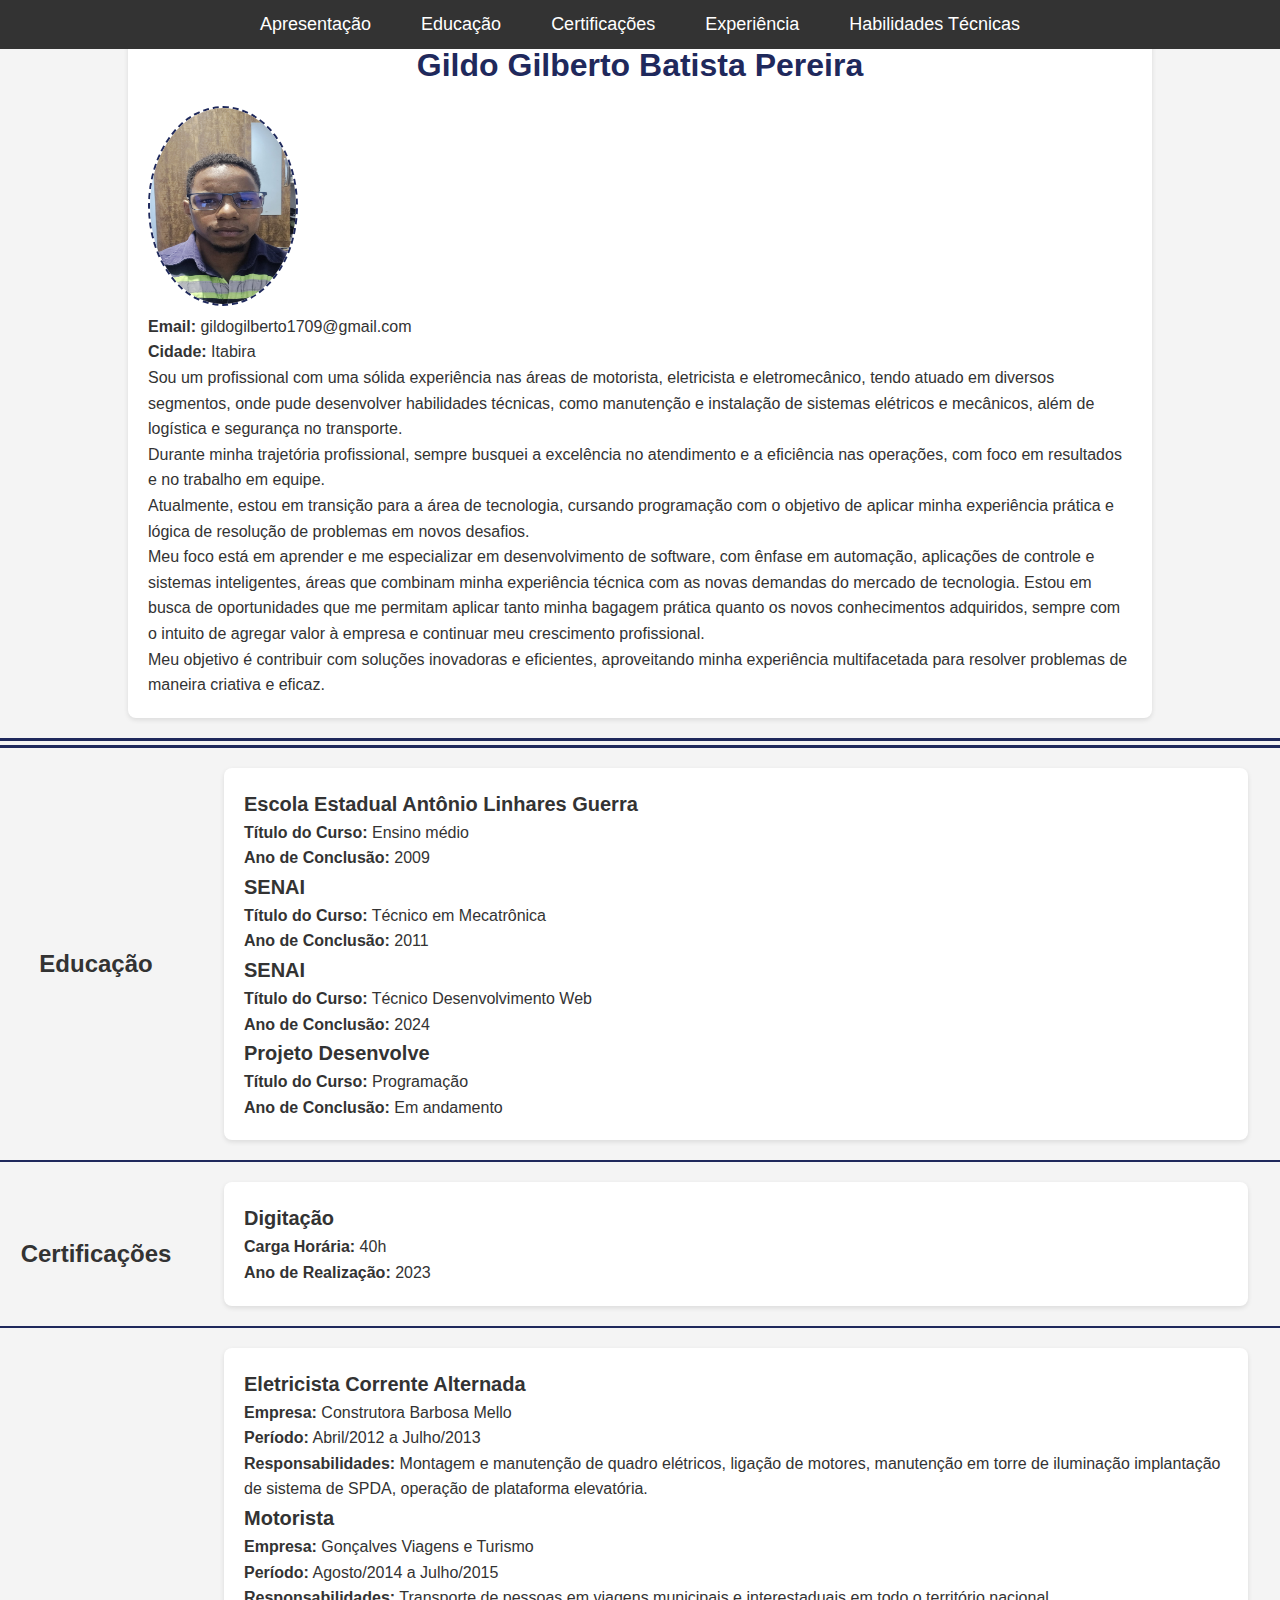
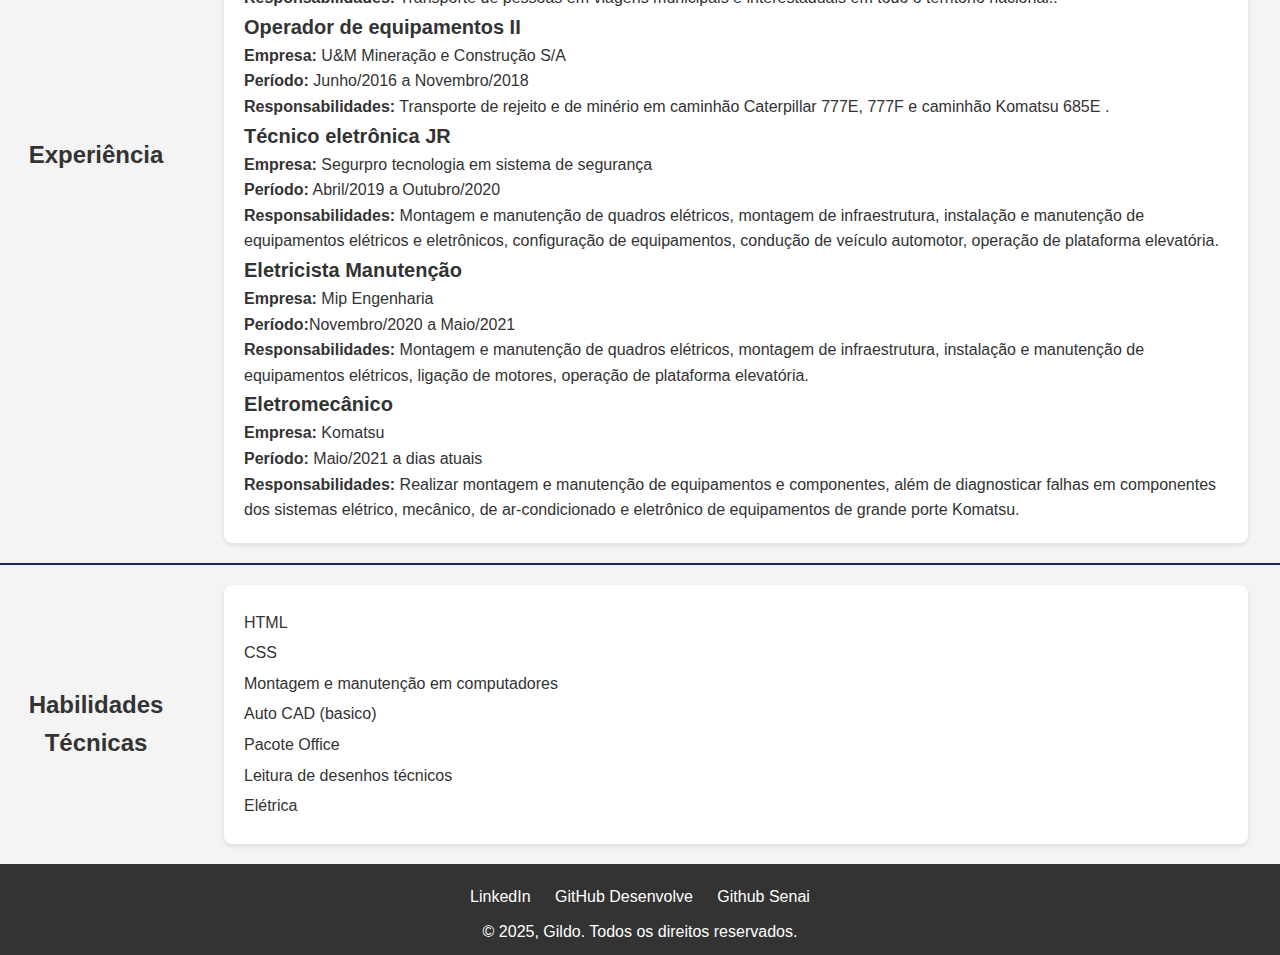
==== CV/index.html @ 697df12c "Add files via upload" ====
<!DOCTYPE html>
<html lang="pt-br">
<head>
    <meta charset="UTF-8">
    <meta name="viewport" content="width=device-width, initial-scale=1.0">
    <title>Currículo</title>
    <link rel="stylesheet" href="style.css">
</head>
<body>
    <nav>
        <ul>
            <li><a href="#apresentacao">Apresentação</a></li>
            <li><a href="#educacao">Educação</a></li>
            <li><a href="#certificacoes">Certificações</a></li>
            <li><a href="#experiencia">Experiência</a></li>
            <li><a href="#habilidades">Habilidades Técnicas</a></li>
        </ul>
    </nav>

    <section id="apresentacao">
        <div class="container">
            <div>
                <h1>Gildo Gilberto Batista Pereira</h1>
            </div>
            <div>
                <img src="foto.jpg" alt="Foto" class="foto">
            </div>
            <div class="contato">
                <p><strong>Email:</strong> gildogilberto1709@gmail.com</p>
            </div>
            <div>
                <p><strong>Cidade:</strong> Itabira</p>
            </div>
            <div>
                <p>
                    Sou um profissional com uma sólida experiência nas áreas de motorista, eletricista e eletromecânico, tendo atuado em diversos segmentos, onde pude 
                    desenvolver habilidades técnicas, como manutenção e instalação de sistemas elétricos e mecânicos, além de logística e segurança no transporte.
                </p>
                <p>
                    Durante minha trajetória profissional, sempre busquei a excelência no atendimento e a eficiência nas operações, com foco em resultados e no trabalho em equipe.
                </p>
                <p>
                    Atualmente, estou em transição para a área de tecnologia, cursando programação com o objetivo de aplicar minha experiência prática e lógica de resolução 
                    de problemas em novos desafios.
                </p>
                <p>
                    Meu foco está em aprender e me especializar em desenvolvimento de software, com ênfase em automação, aplicações de controle e sistemas inteligentes, 
                    áreas que combinam minha experiência técnica com as novas demandas do mercado de tecnologia.
                    Estou em busca de oportunidades que me permitam aplicar tanto minha bagagem prática quanto os novos conhecimentos adquiridos, sempre com o intuito 
                    de agregar valor à empresa e continuar meu crescimento profissional. 
                </p>
                <p>
                    Meu objetivo é contribuir com soluções inovadoras e eficientes, aproveitando minha experiência multifacetada para resolver problemas de maneira criativa e eficaz.
                </p>
            </div>
        </div>
    </section>

    <!-- Seção de Educação -->
    <section id="educacao">
        <h2>Educação</h2>
        <div class="container">
            <div class="educacao-1">
                <h3>Escola Estadual Antônio Linhares Guerra</h3>
                <p><strong>Título do Curso:</strong> Ensino médio</p>
                <p><strong>Ano de Conclusão:</strong> 2009</p>
            </div>
            <div class="educacao-2">
                <h3>SENAI </h3>
                <p><strong>Título do Curso:</strong> Técnico em Mecatrônica</p>
                <p><strong>Ano de Conclusão:</strong> 2011</p>
            </div>
            <div class="educacao-3">
                <h3>SENAI</h3>
                <p><strong>Título do Curso:</strong> Técnico Desenvolvimento Web</p>
                <p><strong>Ano de Conclusão:</strong> 2024</p>
            </div>
            <div class="educacao-1">
                <h3>Projeto Desenvolve</h3>
                <p><strong>Título do Curso:</strong> Programação</p>
                <p><strong>Ano de Conclusão:</strong> Em andamento</p>
            </div>
            <!-- Adicione mais registros de Educação aqui -->
        </div>
    </section>

    <!-- Seção de Certificações -->
    <section id="certificacoes">
        <h2>Certificações</h2>
        <div class="container">
            <div class="certificado-1">
                <h3><strong>Digitação</strong></h3>
                <p><strong>Carga Horária:</strong> 40h</p>
                <p><strong>Ano de Realização:</strong> 2023</p>
            </div>
            <!-- Adicione mais certificações aqui -->
        </div>
    </section>

    <!-- Seção de Experiência -->
    <section id="experiencia">
        <h2>Experiência</h2>
        <div class="container">
            <div class="experiencia-1">
                <h3>Eletricista Corrente Alternada</h3>
                <p><strong>Empresa:</strong> Construtora Barbosa Mello </p>
                <p><strong>Período:</strong> Abril/2012 a Julho/2013</p>
                <p><strong>Responsabilidades:</strong> Montagem e manutenção de quadro elétricos, ligação de motores, manutenção em torre de iluminação implantação de sistema de SPDA, operação de plataforma elevatória.</p>
            </div>
            <div class="experiencia-2">
                <h3>Motorista </h3>
                <p><strong>Empresa:</strong> Gonçalves Viagens e Turismo </p>
                <p><strong>Período:</strong> Agosto/2014 a Julho/2015</p>
                <p><strong>Responsabilidades:</strong> Transporte de pessoas em viagens municipais e interestaduais em todo o território nacional..</p>
            </div>
            <div class="experiencia-3">
                <h3>Operador de equipamentos II</h3>
                <p><strong>Empresa:</strong> U&M Mineração e Construção S/A </p>
                <p><strong>Período:</strong> Junho/2016 a Novembro/2018</p>
                <p><strong>Responsabilidades:</strong> Transporte de rejeito e de minério em caminhão Caterpillar 777E, 777F e caminhão Komatsu 685E .</p>
            </div>
            <div class="experiencia-4">
                <h3>Técnico eletrônica JR</h3>
                <p><strong>Empresa:</strong> Segurpro tecnologia em sistema de segurança </p>
                <p><strong>Período:</strong>  Abril/2019 a Outubro/2020</p>
                <p><strong>Responsabilidades:</strong>  Montagem e manutenção de quadros elétricos, montagem de infraestrutura, instalação e manutenção de equipamentos elétricos e eletrônicos, configuração de equipamentos, condução de veículo automotor, operação de plataforma elevatória.</p>
            </div>
            <div class="experiencia-5">
                <h3>Eletricista Manutenção</h3>
                <p><strong>Empresa:</strong> Mip Engenharia </p>
                <p><strong>Período:</strong>Novembro/2020 a Maio/2021</p>
                <p><strong>Responsabilidades:</strong> Montagem e manutenção de quadros elétricos, montagem de infraestrutura, instalação e manutenção de equipamentos elétricos, ligação de motores, operação de plataforma elevatória.</p>
            </div>
            <div class="experiencia-6">
                <h3>Eletromecânico</h3>
                <p><strong>Empresa:</strong> Komatsu </p>
                <p><strong>Período:</strong> Maio/2021 a dias atuais</p>
                <p><strong>Responsabilidades:</strong> Realizar montagem e manutenção de equipamentos e componentes, além de diagnosticar falhas em componentes dos sistemas elétrico, mecânico, de ar-condicionado e eletrônico de equipamentos de grande porte Komatsu.</p>
            </div>
            
            <!-- Adicione mais experiências aqui -->
        </div>
    </section>

    <!-- Seção de Habilidades Técnicas -->
    <section id="habilidades">
        <h2>Habilidades<br>Técnicas</h2>
        <div class="container">
        <ul>
            <li>HTML</li>
            <li>CSS</li>
            <li>Montagem e manutenção em computadores</li>
            <li>Auto CAD (basico)</li>
            <li>Pacote Office</li>
            <li>Leitura de desenhos técnicos
            <li>Elétrica</li>
            <!-- Adicione mais habilidades aqui -->
        </ul>
        </div>
    </section>

    <!-- Rodapé -->
    <footer>
        <ul>
            <li><a href="http://www.linkedin.com/in/gildo-gilberto-5703a3251">LinkedIn</a></li>
            <li><a href="https://github.com/Gildo-Pereira">GitHub Desenvolve</a></li>
            <li><a href="https://github.com/Gildosenai">Github Senai</a></li>
        </ul>
        <p>&copy; 2025, Gildo. Todos os direitos reservados.</p>
    </footer>
</body>
</html>
---- CV/style.css ----
/* Resetando margens e padding */
* {
    margin: 0;
    padding: 0;
    box-sizing: border-box;
}

body {
    font-family: Arial, sans-serif;
    line-height: 1.6;
    color: #333;
    background-color: #f4f4f4;
   
}

h1, h2, h3 {
    font-family: 'Arial Black', sans-serif;
}

nav {
    background-color: #333;
    position: fixed;
    width: 100%;
    top: 0;
    z-index: 1000;
}

nav ul {
    display: flex;
    justify-content: center;
    list-style: none;
    padding: 10px;
}

nav ul li {
    margin: 0 15px;
}

nav ul li a {
    color: #fff;
    text-decoration: none;
    font-size: 18px;
    padding: 10px;
}

nav ul li a:hover {
    background-color: #555;
}

.container {
    width: 80%;
    margin: 20px auto;
    padding: 20px;
    background-color: #fff;
    box-shadow: 0 2px 5px rgba(0, 0, 0, 0.1);
    border-radius: 8px;
}

.foto {
    width: 150px;
    height: 200px;
    border-radius: 50%;
    margin-top: 15px;
    border: #1f295c dashed 2px;
}

h1 {
    text-align: center;
    color:#1f295c;
}

h2 {
    color: #333;
    margin-top: 20px;
}

h3 {
    font-size: 20px;
    color: #333;
}

#educacao{
    display: flex;
    border-top: double #1f295c 10px;
    
}
#educacao h2{
    flex-basis: 15%;
    align-self: center;
    text-align: center;
}

#certificacoes{
    display: flex;
    border-bottom: #1f295c solid 2px;
    border-top: #1f295c solid 2px;
}
#certificacoes h2{
    flex-basis: 15%;
    align-self: center;
    text-align: center;
}

#experiencia{
    display: flex;
    border-bottom: #1f295c solid 2px;
}
#experiencia h2{
    flex-basis: 15%;
    align-self: center;
    text-align: center;
}

#habilidades{
    display: flex;
}

#habilidades h2{
    flex-basis: 15%;
    align-self: center;
    text-align: center;
}
ul {
    list-style-type: none;
    padding-left: 0;
}

ul li {
    margin: 5px 0;
}

footer {
    background-color: #333;
    color: #fff;
    text-align: center;
    padding: 10px;
   
    bottom: 0;
    width: 100%;
}

footer ul {
    list-style: none;
    padding: 0;
    margin: 10px 0;
}

footer ul li {
    display: inline;
    margin: 0 10px;
}

footer ul li a {
    color: #fff;
    text-decoration: none;
}

footer ul li a:hover {
    text-decoration: underline;
}
footer ul li a:visited{
    color: #030e42;
}

/* Responsividade */
@media (max-width: 768px) {
    nav ul {
        flex-direction: column;
        align-items: center;
    }

    .container {
        width: 90%;
    }

    #apresentacao{
        display: flex;
        margin-top: 25%;
    }
    #apresentacao .container {
        display: flex;
        flex-direction: column; 
      
        gap: 10px; 
    }
    
    .contato {
        order: 1; 
    }
    .foto {
        display: block;
        margin: 0 auto;
        width: 120px;
        
    }
    #educacao {
        display: flex;
        flex-direction: column;
        border: none;  
    }
    #certificacoes{
        display: flex;
        flex-direction: column;
        border: none;
    }
    #experiencia{
        display: flex;
        flex-direction: column;
        border: none;
    }

    #habilidades{
        display: flex;
        flex-direction: column;
        border: none;
    }
    footer {
        font-size: 14px;
    }
}
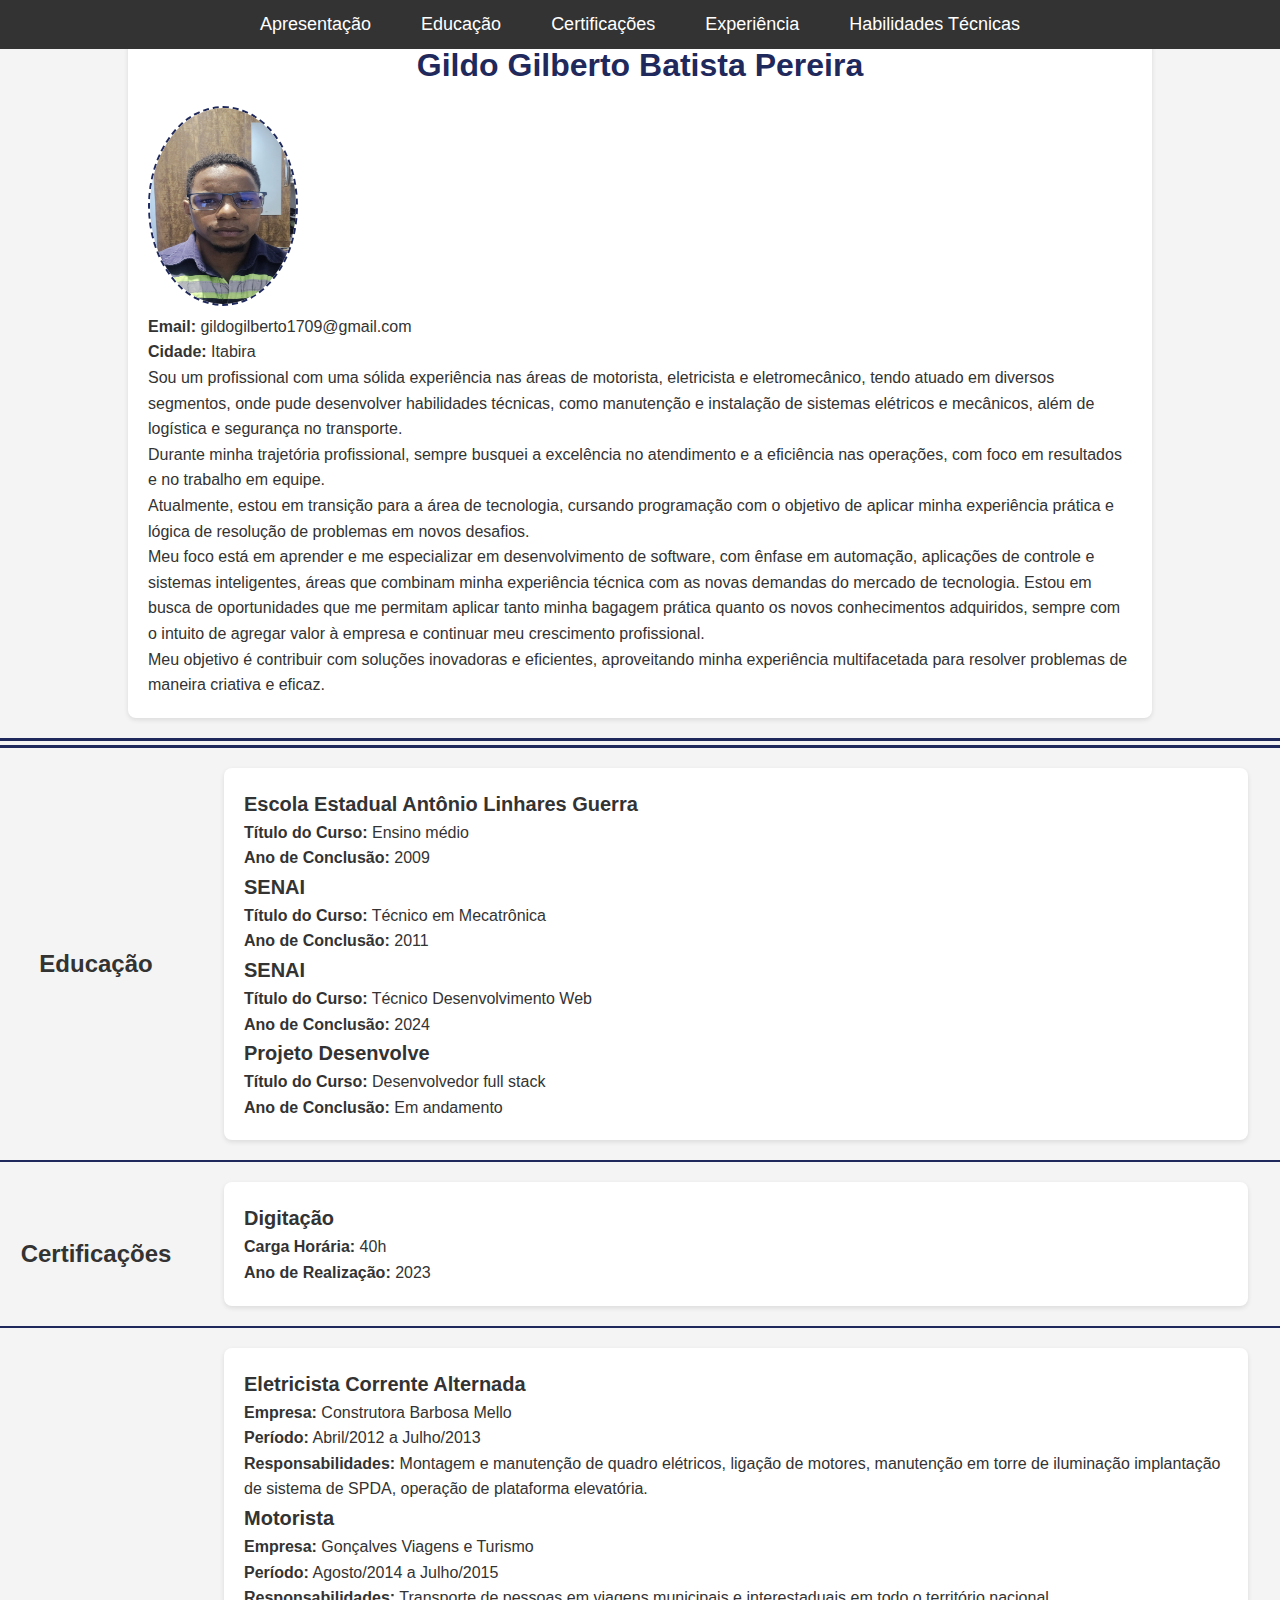
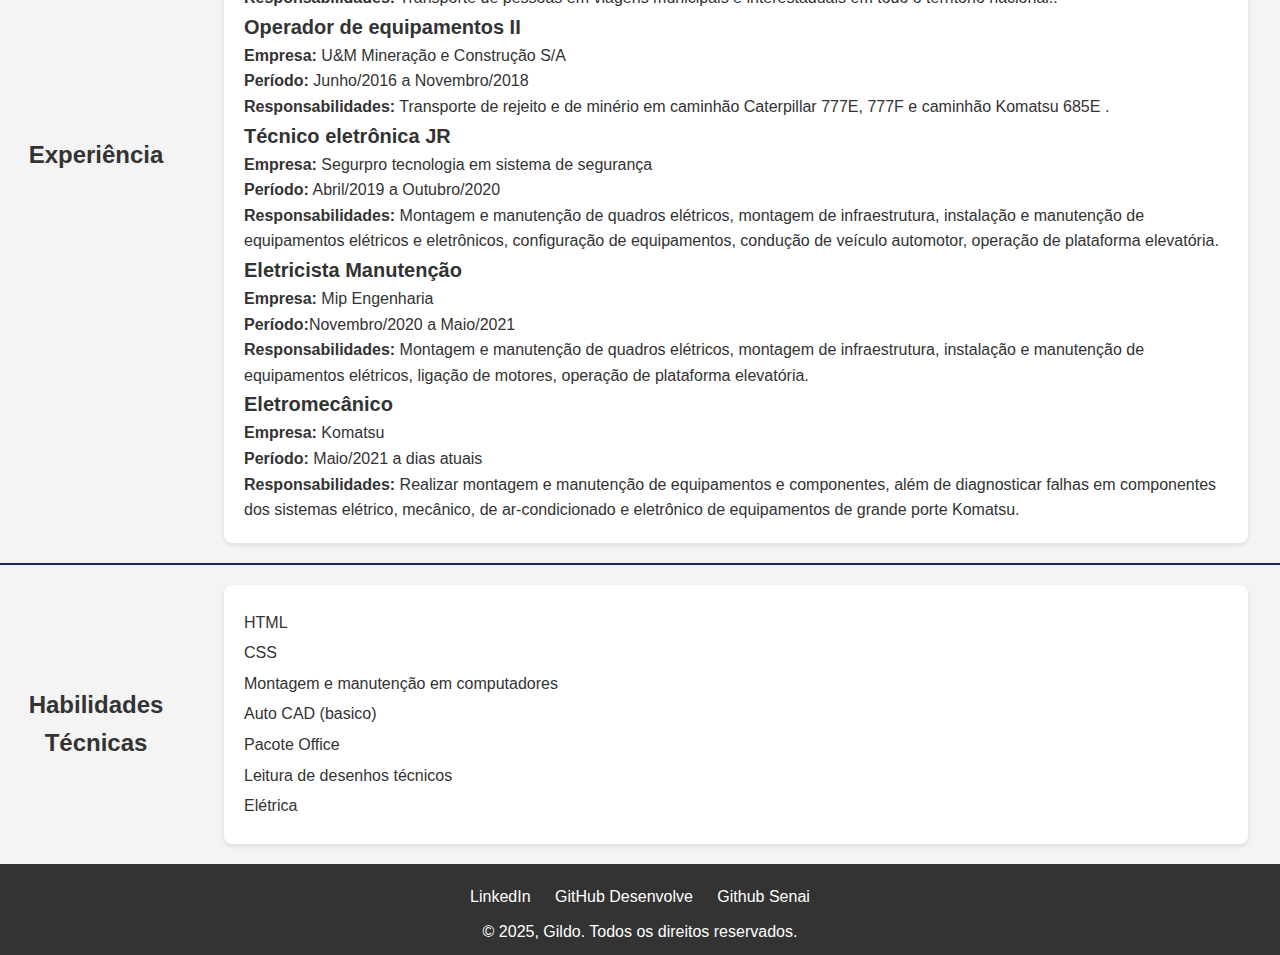
==== commit e8bab323: "Update index.html" ====
--- a/CV/index.html
+++ b/CV/index.html
@@ -56,7 +56,7 @@
         </div>
     </section>
 
-    <!-- Seção de Educação -->
+
     <section id="educacao">
         <h2>Educação</h2>
         <div class="container">
@@ -77,14 +77,14 @@
             </div>
             <div class="educacao-1">
                 <h3>Projeto Desenvolve</h3>
-                <p><strong>Título do Curso:</strong> Programação</p>
+                <p><strong>Título do Curso:</strong> Desenvolvedor full stack</p>
                 <p><strong>Ano de Conclusão:</strong> Em andamento</p>
             </div>
-            <!-- Adicione mais registros de Educação aqui -->
+     
         </div>
     </section>
 
-    <!-- Seção de Certificações -->
+  
     <section id="certificacoes">
         <h2>Certificações</h2>
         <div class="container">
@@ -93,11 +93,11 @@
                 <p><strong>Carga Horária:</strong> 40h</p>
                 <p><strong>Ano de Realização:</strong> 2023</p>
             </div>
-            <!-- Adicione mais certificações aqui -->
+         
         </div>
     </section>
 
-    <!-- Seção de Experiência -->
+
     <section id="experiencia">
         <h2>Experiência</h2>
         <div class="container">
@@ -138,11 +138,11 @@
                 <p><strong>Responsabilidades:</strong> Realizar montagem e manutenção de equipamentos e componentes, além de diagnosticar falhas em componentes dos sistemas elétrico, mecânico, de ar-condicionado e eletrônico de equipamentos de grande porte Komatsu.</p>
             </div>
             
-            <!-- Adicione mais experiências aqui -->
+        
         </div>
     </section>
 
-    <!-- Seção de Habilidades Técnicas -->
+    
     <section id="habilidades">
         <h2>Habilidades<br>Técnicas</h2>
         <div class="container">
@@ -154,12 +154,12 @@
             <li>Pacote Office</li>
             <li>Leitura de desenhos técnicos
             <li>Elétrica</li>
-            <!-- Adicione mais habilidades aqui -->
+            
         </ul>
         </div>
     </section>
 
-    <!-- Rodapé -->
+ 
     <footer>
         <ul>
             <li><a href="http://www.linkedin.com/in/gildo-gilberto-5703a3251">LinkedIn</a></li>
